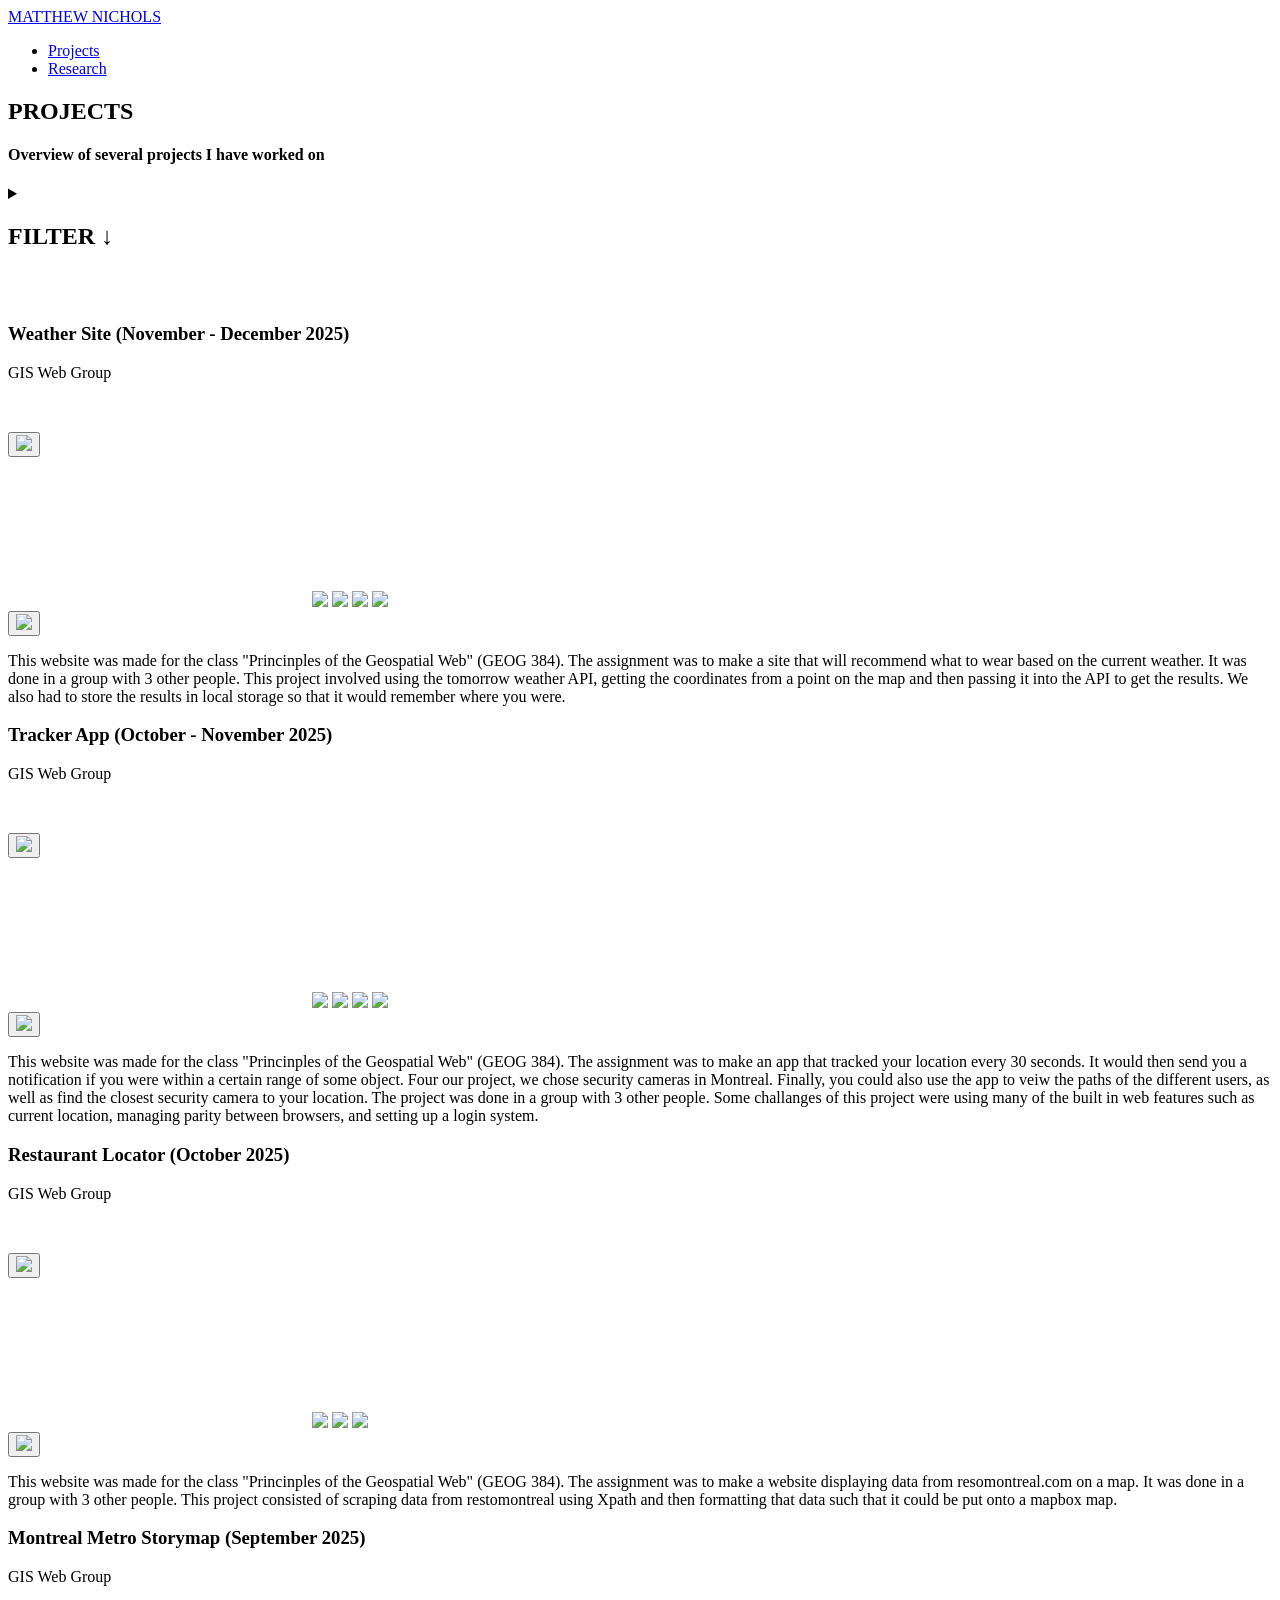
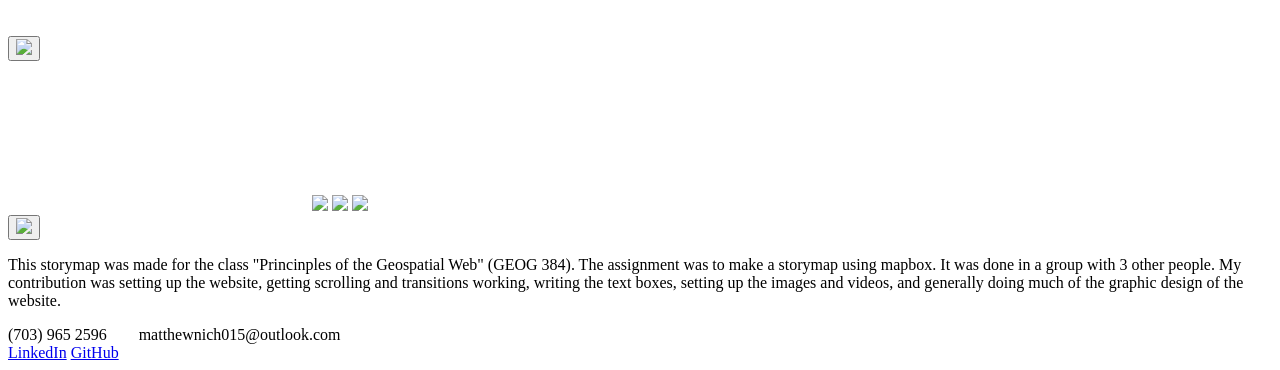
==== pages/projects.html @ a523c061 "Add files via upload" ====
<!DOCTYPE html>
<html lang="en">
<head>
  <meta charset="UTF-8" />
  <meta name="viewport" content="width=device-width, initial-scale=1.0" />
  <title>About — Portfolio</title>
  <link href="https://fonts.googleapis.com/css2?family=DM+Mono:ital,wght@0,300;0,400;1,300&family=DM+Sans:wght@300;400&display=swap" rel="stylesheet" />
  <link rel="stylesheet" href="../css/style.css" />
</head>
<body>

<!-- BANNER -->
  <nav>
    <a href="../index.html" class="nav-logo">MATTHEW NICHOLS</a>
    <ul class="nav-links">
      <li><a href="projects.html">Projects</a></li>
      <li><a href="research.html">Research</a></li>
    </ul>
  </nav>

<!-- TITLE -->
  <section id="title" class="title">
    <h1>PROJECTS</h1>
    <h4>Overview of several projects I have worked on</h4>
  </section>

<!-- FILTER -->
  <section id="filter">
    <details>
      <summary><h2>FILTER ↓</h2><p>&nbsp</p></summary>
<div class="filter-bar">
  <button class="filter-btn" id="filter-all">All</button>
  <button class="filter-btn" id="filter-none">None</button>
  <button class="filter-btn" data-filter="GIS">GIS</button>
  <button class="filter-btn" data-filter="Web">Web</button>
  <button class="filter-btn" data-filter="Python">Python</button>
  <button class="filter-btn" data-filter="Solo">Solo</button>
  <button class="filter-btn" data-filter="Solo">Group</button>  
</div>
    </details>

<!-- PROJECTS -->
  <section id="projects">
    <!-- Weather Site -->
    <div class="project-card" data-tags="GIS,Web,Group">
      <h3 class="card-title">Weather Site (November - December 2025)</h3>
        <div class="card-tags">
          <span class="filter-btn">GIS</span>
          <span class="filter-btn">Web</span>
          <span class="filter-btn">Group</span>          
        </div>
        <p class="small">&nbsp</p>
        <div class="project-carousel-wrapper">
          <button class="carousel-btn prev"><img src="../content/left-arrow.png"/></button>
          <div class="project-carousel">
            <div class="carousel-track">
              <video autoplay muted loop>
                <source src="../content/GEOG 384 - Assignment 4 Showcase.mp4" type="video/mp4">
              </video>
              <img src="../content/weather1.png"/>
              <img src="../content/weather2.png"/>
              <img src="../content/weather3.png"/>
              <img src="../content/weather4.png"/>              
            </div>
          </div>
          <button class="carousel-btn next"><img src="../content/right-arrow.png"/></button>
        </div>
      <div class="project-summary">
        <p>This website was made for the class "Princinples of the Geospatial Web" (GEOG 384). The assignment was to make a site that will recommend what to wear based on the current weather. It was done in a group with 3 other people. This project involved using the tomorrow weather API, getting the coordinates from a point on the map and then passing it into the API to get the results. We also had to store the results in local storage so that it would remember where you were.</p>
      </div>
    </div>

    <!-- Tracker App -->
    <div class="project-card" data-tags="GIS,Web,Group">
      <h3 class="card-title">Tracker App (October - November 2025)</h3>
        <div class="card-tags">
          <span class="filter-btn">GIS</span>
          <span class="filter-btn">Web</span>
          <span class="filter-btn">Group</span>          
        </div>
        <p class="small">&nbsp</p>
        <div class="project-carousel-wrapper">
          <button class="carousel-btn prev"><img src="../content/left-arrow.png"/></button>
          <div class="project-carousel">
            <div class="carousel-track">
              <video autoplay muted loop>
                <source src="../content/GEOG 384 - Assignment 3 Showcase.mp4" type="video/mp4">
              </video>
              <img src="../content/tracker1.png"/>
              <img src="../content/tracker2.png"/>
              <img src="../content/tracker3.png"/>
              <img src="../content/tracker4.png"/>              
            </div>
          </div>
          <button class="carousel-btn next"><img src="../content/right-arrow.png"/></button>
        </div>
      <div class="project-summary">
        <p>This website was made for the class "Princinples of the Geospatial Web" (GEOG 384). The assignment was to make an app that tracked your location every 30 seconds. It would then send you a notification if you were within a certain range of some object. Four our project, we chose security cameras in Montreal. Finally, you could also use the app to veiw the paths of the different users, as well as find the closest security camera to your location. The project was done in a group with 3 other people. Some challanges of this project were using many of the built in web features such as current location, managing parity between browsers, and setting up a login system.</p>
      </div>
    </div>

    <!-- Restaurant Locator -->
    <div class="project-card" data-tags="GIS,Web,Group">
      <h3 class="card-title">Restaurant Locator (October 2025)</h3>
        <div class="card-tags">
          <span class="filter-btn">GIS</span>
          <span class="filter-btn">Web</span>
          <span class="filter-btn">Group</span>          
        </div>
        <p class="small">&nbsp</p>
        <div class="project-carousel-wrapper">
          <button class="carousel-btn prev"><img src="../content/left-arrow.png"/></button>
          <div class="project-carousel">
            <div class="carousel-track">
              <video autoplay muted loop>
                <source src="../content/GEOG 384 - Assignment 2 Showcase.mp4" type="video/mp4">
              </video>
              <img src="../content/restaurant1.png"/>
              <img src="../content/restaurant2.png"/>
              <img src="../content/restaurant3.png"/>
            </div>
          </div>
          <button class="carousel-btn next"><img src="../content/right-arrow.png"/></button>
        </div>
      <div class="project-summary">
        <p>This website was made for the class "Princinples of the Geospatial Web" (GEOG 384). The assignment was to make a website displaying data from resomontreal.com on a map. It was done in a group with 3 other people. This project consisted of scraping data from restomontreal using Xpath and then formatting that data such that it could be put onto a mapbox map.</p>
      </div>
    </div>

    <!-- Storymap -->
    <div class="project-card" data-tags="GIS,Web,Group">
      <h3 class="card-title">Montreal Metro Storymap (September 2025)</h3>
        <div class="card-tags">
          <span class="filter-btn">GIS</span>
          <span class="filter-btn">Web</span>
          <span class="filter-btn">Group</span>          
        </div>
        <p class="small">&nbsp</p>
        <div class="project-carousel-wrapper">
          <button class="carousel-btn prev"><img src="../content/left-arrow.png"/></button>
          <div class="project-carousel">
            <div class="carousel-track">
              <video autoplay muted loop>
                <source src="../content/GEOG 384 - Assignment 1 Showcase.mp4" type="video/mp4">
              </video>
              <img src="../content/storymap1.png"/>
              <img src="../content/storymap2.png"/>
              <img src="../content/storymap3.png"/>
            </div>
          </div>
          <button class="carousel-btn next"><img src="../content/right-arrow.png"/></button>
        </div>
      <div class="project-summary">
        <p>This storymap was made for the class "Princinples of the Geospatial Web" (GEOG 384). The assignment was to make a storymap using mapbox. It was done in a group with 3 other people. My contribution was setting up the website, getting scrolling and transitions working, writing the text boxes, setting up the images and videos, and generally doing much of the graphic design of the website.</p>
      </div>
    </div>
  </section>

<!-- FOOTER -->
  <footer>
    <span>(703) 965 2596 &nbsp&nbsp&nbsp&nbsp&nbsp&nbsp  matthewnich015@outlook.com</span>
    <div class="footer-links">
      <a href="https://www.linkedin.com/in/matthew-nichols-441418328/">LinkedIn</a>
      <a href="https://github.com/matthewnich015">GitHub</a>
    </div>
  </footer>


  <script>
  // SMOOTH DROPDOWN
  document.querySelectorAll('details').forEach(el => {
    const summary = el.querySelector('summary');
    const content = el.querySelector('summary + *');

    content.style.height = '0';
    content.style.overflow = 'hidden';
    content.style.transition = 'height 0.3s ease';

    summary.addEventListener('click', e => {
      e.preventDefault();
      if (el.open) {
        content.style.height = content.scrollHeight + 'px';
        requestAnimationFrame(() => requestAnimationFrame(() => {
          content.style.height = '0';
        }));
        content.addEventListener('transitionend', () => el.removeAttribute('open'), { once: true });
      } else {
        el.setAttribute('open', '');
        content.style.height = content.scrollHeight + 'px';
      }
    });
  });

  // TAGS
  const activeFilters = new Set();

  function updateCards() {
    document.querySelectorAll('.project-card').forEach(card => {
      const tags = card.dataset.tags.split(',');
      if (activeFilters.size === 0 || !tags.some(t => activeFilters.has(t.trim()))) {
        card.style.display = 'none';
      } else {
        card.style.display = 'block';
      }
    });
  }

  document.getElementById('filter-all').addEventListener('click', () => {
    document.querySelectorAll('.filter-btn[data-filter]').forEach(b => {
      b.classList.add('active');
      activeFilters.add(b.dataset.filter);
    });
    updateCards();
  });

  document.getElementById('filter-none').addEventListener('click', () => {
    document.querySelectorAll('.filter-btn[data-filter]').forEach(b => {
      b.classList.remove('active');
    });
    activeFilters.clear();
    updateCards();
  });

  document.querySelectorAll('.filter-btn[data-filter]').forEach(btn => {
    btn.addEventListener('click', () => {
      if (btn.classList.contains('active')) {
        btn.classList.remove('active');
        activeFilters.delete(btn.dataset.filter);
      } else {
        btn.classList.add('active');
        activeFilters.add(btn.dataset.filter);
      }
      updateCards();
    });
  });

  // start with all on
  document.getElementById('filter-all').click();

  // CAROUSEL
  document.querySelectorAll('.project-carousel-wrapper').forEach(wrapper => {
    const track = wrapper.querySelector('.carousel-track');
    const items = track.children;
    let current = 0;

    function goTo(index) {
      current = (index + items.length) % items.length;
      track.style.transform = `translateX(-${current * 100}%)`;
    }

    wrapper.querySelector('.prev').addEventListener('click', () => goTo(current - 1));
    wrapper.querySelector('.next').addEventListener('click', () => goTo(current + 1));
  });
  </script>
</body>
</html>
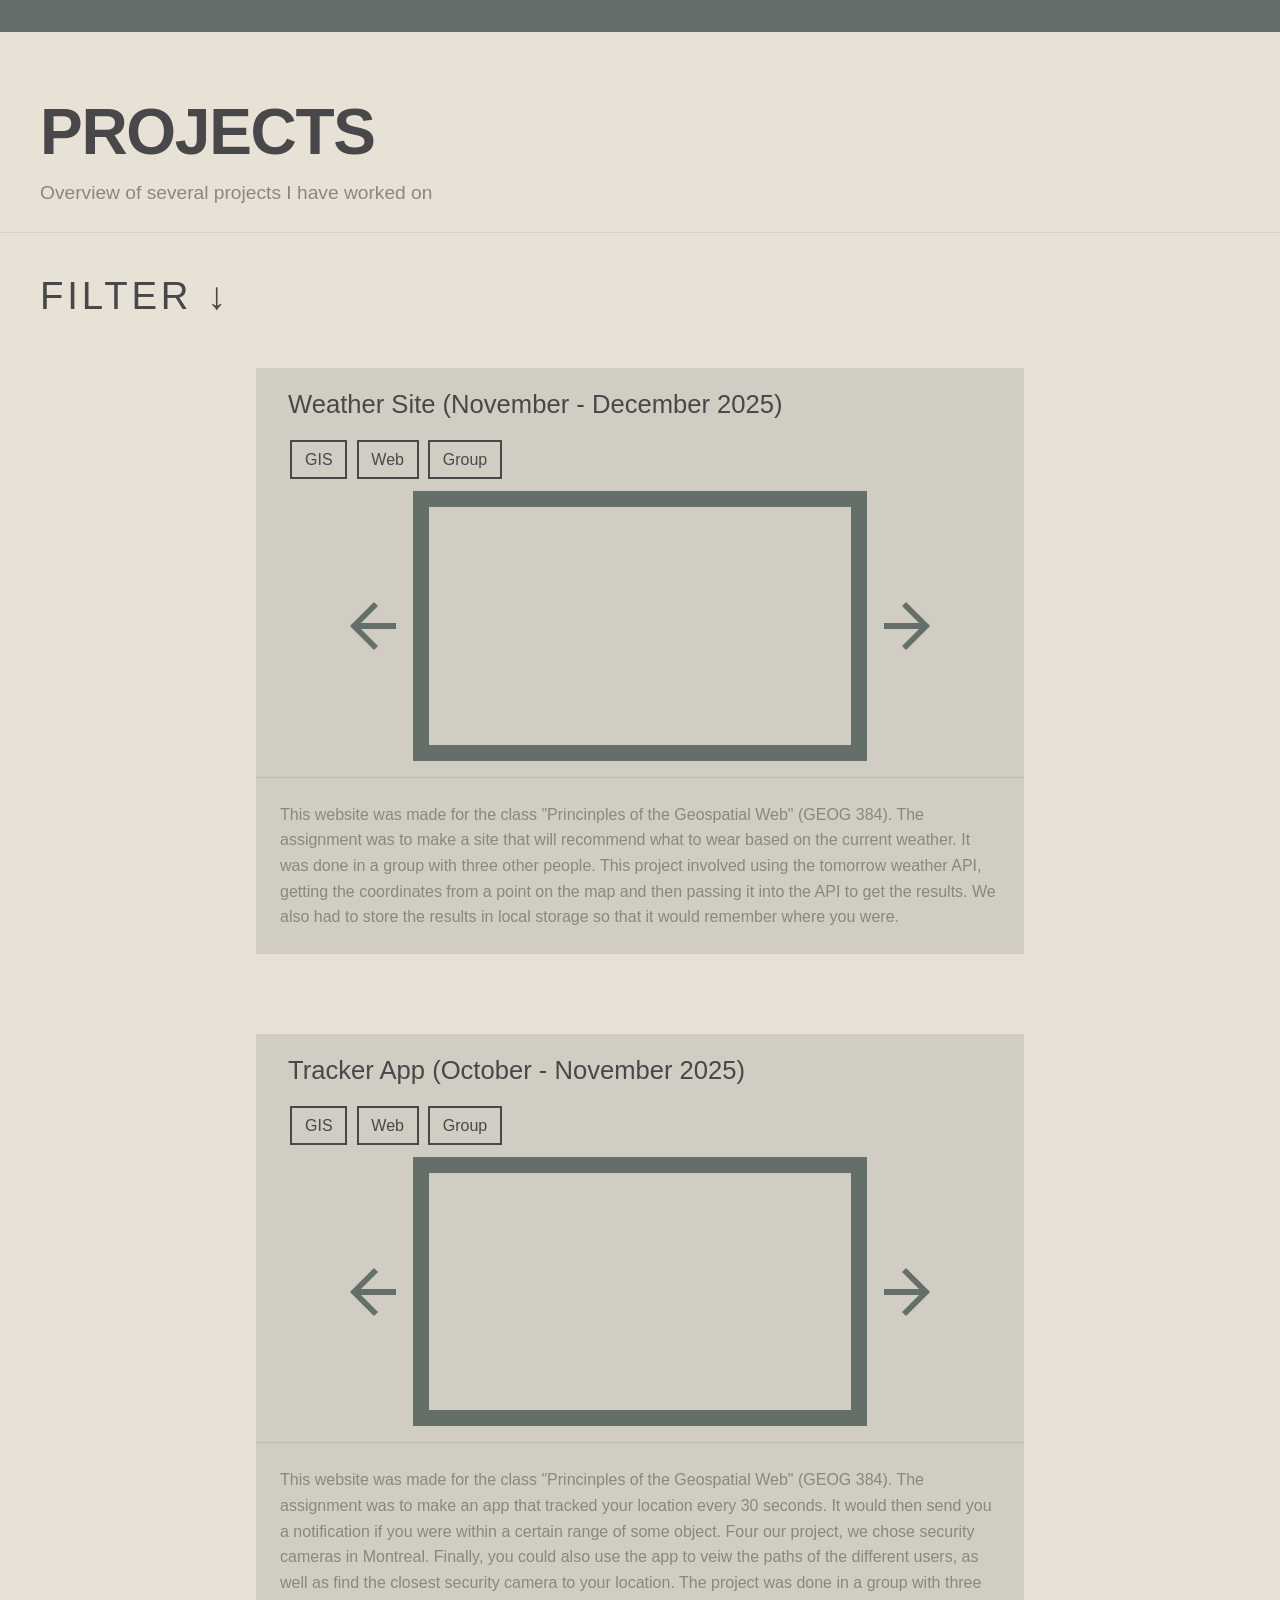
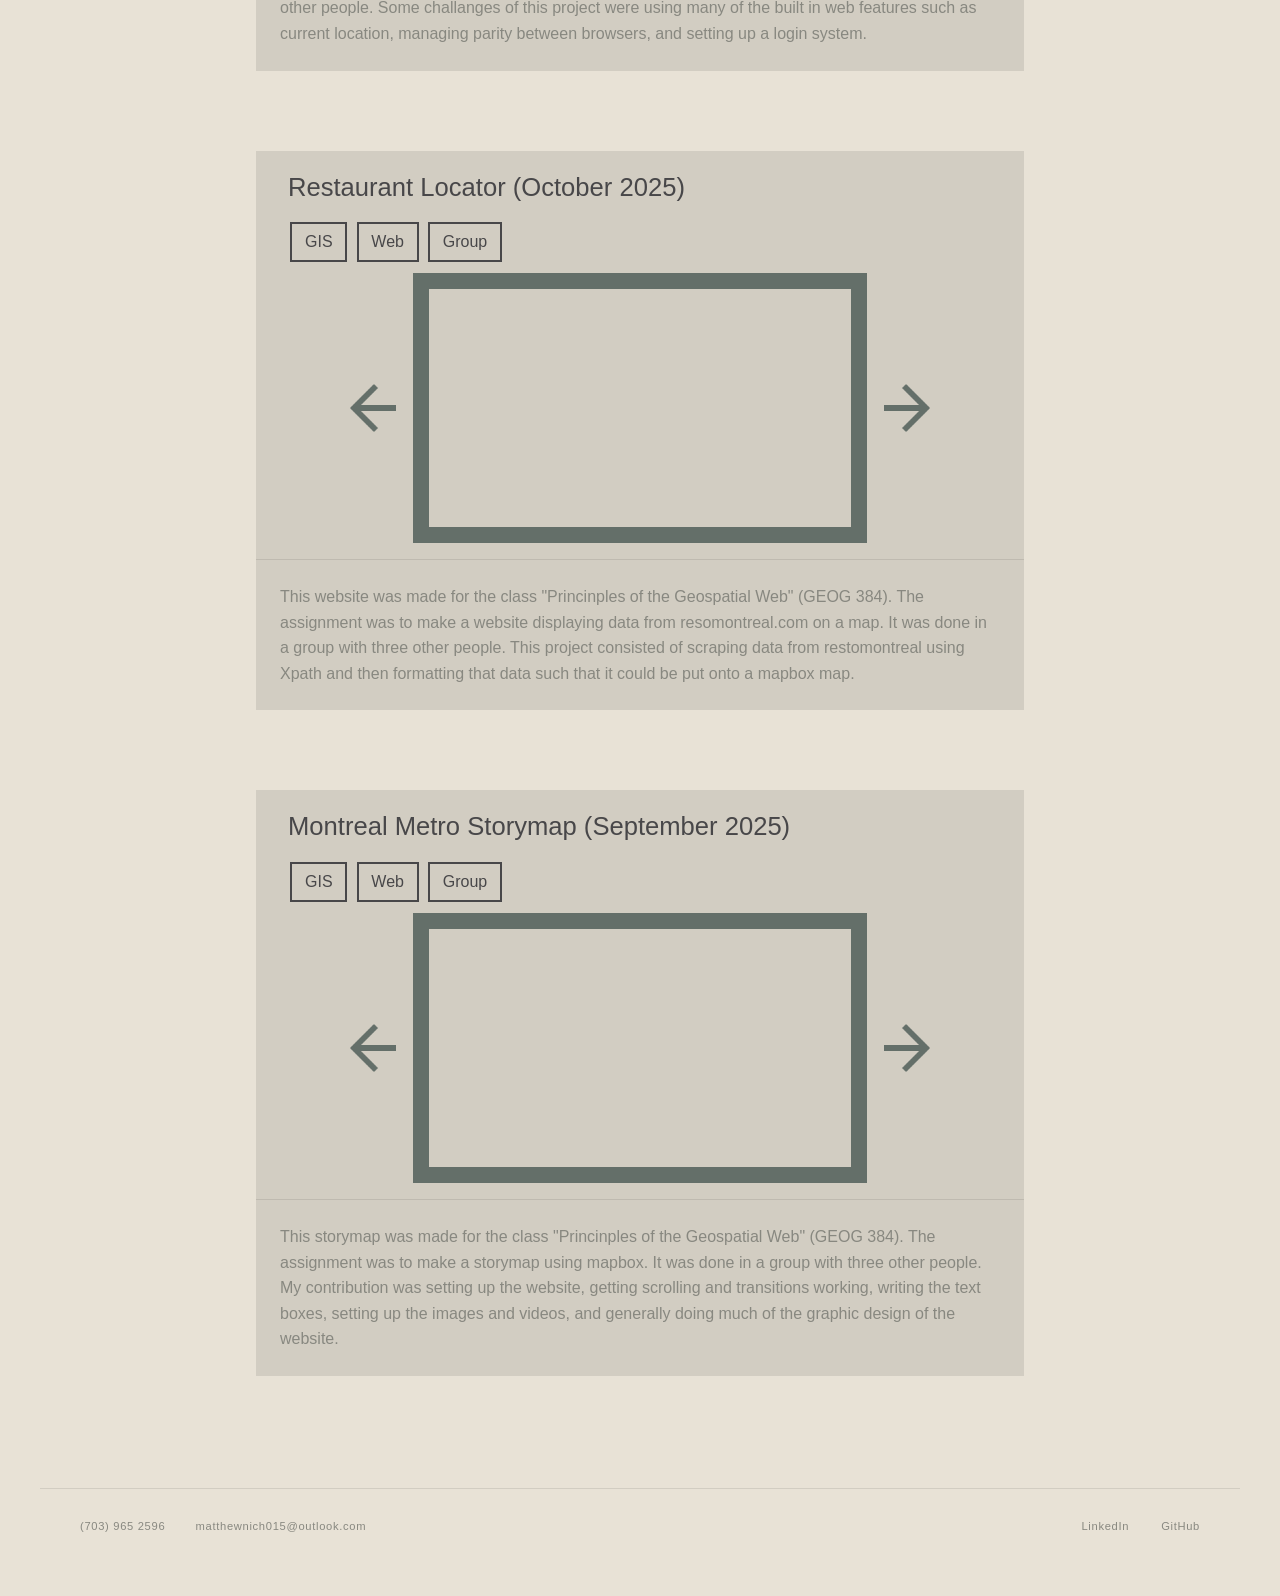
==== commit f3bfc519: "Update projects.html" ====
--- a/pages/projects.html
+++ b/pages/projects.html
@@ -66,7 +66,7 @@
           <button class="carousel-btn next"><img src="../content/right-arrow.png"/></button>
         </div>
       <div class="project-summary">
-        <p>This website was made for the class "Princinples of the Geospatial Web" (GEOG 384). The assignment was to make a site that will recommend what to wear based on the current weather. It was done in a group with 3 other people. This project involved using the tomorrow weather API, getting the coordinates from a point on the map and then passing it into the API to get the results. We also had to store the results in local storage so that it would remember where you were.</p>
+        <p>This website was made for the class "Princinples of the Geospatial Web" (GEOG 384). The assignment was to make a site that will recommend what to wear based on the current weather. It was done in a group with three other people. This project involved using the tomorrow weather API, getting the coordinates from a point on the map and then passing it into the API to get the results. We also had to store the results in local storage so that it would remember where you were.</p>
       </div>
     </div>
 
@@ -89,13 +89,13 @@
               <img src="../content/tracker1.png"/>
               <img src="../content/tracker2.png"/>
               <img src="../content/tracker3.png"/>
-              <img src="../content/tracker4.png"/>              
-            </div>
-          </div>
-          <button class="carousel-btn next"><img src="../content/right-arrow.png"/></button>
-        </div>
-      <div class="project-summary">
-        <p>This website was made for the class "Princinples of the Geospatial Web" (GEOG 384). The assignment was to make an app that tracked your location every 30 seconds. It would then send you a notification if you were within a certain range of some object. Four our project, we chose security cameras in Montreal. Finally, you could also use the app to veiw the paths of the different users, as well as find the closest security camera to your location. The project was done in a group with 3 other people. Some challanges of this project were using many of the built in web features such as current location, managing parity between browsers, and setting up a login system.</p>
+              <img src="../content/tracker4.png"/>
+            </div>
+          </div>
+          <button class="carousel-btn next"><img src="../content/right-arrow.png"/></button>
+        </div>
+      <div class="project-summary">
+        <p>This website was made for the class "Princinples of the Geospatial Web" (GEOG 384). The assignment was to make an app that tracked your location every 30 seconds. It would then send you a notification if you were within a certain range of some object. Four our project, we chose security cameras in Montreal. Finally, you could also use the app to veiw the paths of the different users, as well as find the closest security camera to your location. The project was done in a group with three other people. Some challanges of this project were using many of the built in web features such as current location, managing parity between browsers, and setting up a login system.</p>
       </div>
     </div>
 
@@ -123,7 +123,7 @@
           <button class="carousel-btn next"><img src="../content/right-arrow.png"/></button>
         </div>
       <div class="project-summary">
-        <p>This website was made for the class "Princinples of the Geospatial Web" (GEOG 384). The assignment was to make a website displaying data from resomontreal.com on a map. It was done in a group with 3 other people. This project consisted of scraping data from restomontreal using Xpath and then formatting that data such that it could be put onto a mapbox map.</p>
+        <p>This website was made for the class "Princinples of the Geospatial Web" (GEOG 384). The assignment was to make a website displaying data from resomontreal.com on a map. It was done in a group with three other people. This project consisted of scraping data from restomontreal using Xpath and then formatting that data such that it could be put onto a mapbox map.</p>
       </div>
     </div>
 
@@ -151,7 +151,7 @@
           <button class="carousel-btn next"><img src="../content/right-arrow.png"/></button>
         </div>
       <div class="project-summary">
-        <p>This storymap was made for the class "Princinples of the Geospatial Web" (GEOG 384). The assignment was to make a storymap using mapbox. It was done in a group with 3 other people. My contribution was setting up the website, getting scrolling and transitions working, writing the text boxes, setting up the images and videos, and generally doing much of the graphic design of the website.</p>
+        <p>This storymap was made for the class "Princinples of the Geospatial Web" (GEOG 384). The assignment was to make a storymap using mapbox. It was done in a group with three other people. My contribution was setting up the website, getting scrolling and transitions working, writing the text boxes, setting up the images and videos, and generally doing much of the graphic design of the website.</p>
       </div>
     </div>
   </section>
--- a/css/style.css
+++ b/css/style.css
@@ -0,0 +1,443 @@
+*, *::before, *::after { box-sizing: border-box; margin: 0; padding: 0; }
+
+:root {
+  --bg: #e8e2d6;
+  --fg: #484749;
+  --muted: #888880;
+  --nav-collapsed: 2.5vw;
+  --nav-expanded: 5vw;
+}
+
+html { scroll-behavior: smooth; }
+
+body {
+  background: var(--bg);
+  color: var(--fg);
+  font-family: 'DM Sans', sans-serif;
+  font-weight: 300;
+  line-height: 1.6;
+}
+
+/* BANNER */
+nav {
+  position: fixed;
+  top: 0; left: 0; right: 0;
+  z-index: 100;
+  height: var(--nav-collapsed);
+  display: flex;
+  align-items: center;
+  justify-content: space-between;
+  padding: 0 2.5rem;
+  background: #646f69;
+  overflow: hidden;
+  --fg: #fcfcfa;
+  --muted: #d9d9d2;
+  transition: height 0.45s cubic-bezier(0.16, 1, 0.3, 1),
+              background 0.35s ease,
+              backdrop-filter 0.35s ease;
+}
+
+nav:hover {
+  height: var(--nav-expanded);
+  backdrop-filter: blur(12px);
+  -webkit-backdrop-filter: blur(12px);
+}
+
+/* contents fade in on expand */
+nav .nav-logo,
+nav .nav-links {
+  opacity: 0;
+  transform: translateY(-4px);
+  transition: opacity 0.3s ease 0.1s, transform 0.3s ease 0.1s;
+  pointer-events: none;
+}
+
+nav:hover .nav-logo,
+nav:hover .nav-links {
+  opacity: 1;
+  transform: translateY(0);
+  pointer-events: auto;
+}
+
+.nav-logo {
+  font-family: Tahoma, Verdana, sans-serif;
+  font-size: 0.8rem;
+  letter-spacing: 0.08em;
+  text-decoration: none;
+  color: var(--fg);
+}
+
+.nav-links {
+  display: flex;
+  gap: 2.5rem;
+  list-style: none;
+}
+
+.nav-links a {
+  font-size: 0.78rem;
+  letter-spacing: 0.06em;
+  text-transform: uppercase;
+  text-decoration: none;
+  color: var(--muted);
+  transition: color 0.2s;
+}
+
+.nav-links a:hover { 
+  color: var(--fg); 
+  font-weight: 600;
+}
+.nav-links a.active { color: var(--fg); }
+
+/* GENERAL TEXT */
+
+h1 {
+  font-size: clamp(2.2rem, 6vw, 4rem);
+  font-weight: 600;
+  line-height: 1.15;
+  letter-spacing: -0.02em;
+  margin-bottom: .5rem;
+}
+
+h2 {
+  font-size: clamp(1.2rem, 4vw, 2.4rem);
+  font-weight: 300;
+  letter-spacing: .1em;
+  margin-bottom: -1rem;
+}
+
+h3 {
+  font-size: clamp(.5rem, 2vw, 2.4rem);
+  font-weight: 300;
+  letter-spacing: 0em;
+  margin-bottom: .5rem;
+}
+
+h4 {
+  font-size: clamp(.5rem, 1.5vw, 2.4rem);
+  font-weight: 300;
+  letter-spacing: 0em;
+  margin-bottom: .5rem;
+    color: var(--muted);
+}
+
+p {
+  font-size: 1rem;
+  color: var(--muted);
+}
+
+.small { font-size: .5rem; }
+
+li {
+  font-size: 1rem;
+  color: var(--muted);
+  padding-left: .5rem;
+}
+
+ul {
+  padding-left: 1rem;
+}
+
+details summary {
+  cursor: pointer;
+  list-style: none;
+}
+
+details summary h3 {
+  display: inline;
+}
+
+details summary:hover h3 {
+  font-weight: 600;
+}
+
+details summary:hover h2 {
+    font-weight: 600;
+}
+
+details summary + * {
+  overflow: hidden;
+  height: 0;
+  transition: height 0.3s ease;
+}
+
+p a {
+  color: var(--fg);
+  text-decoration: underline;
+  text-underline-offset: 3px;
+}
+
+/* SECTIONS */
+section {
+  display: flex;
+  flex-direction: column;
+  justify-content: center;
+  padding: 2rem 2.5rem 2rem;
+  margin: 0;
+}
+
+.title {
+  padding-top: 6rem;
+  padding-bottom: 1rem;
+}
+
+.alignWithGrid {
+    margin: 0rem 10rem 1rem 10rem;
+}
+
+.label {
+  font-family: Tahoma, Verdana, sans-serif;
+  font-size: 0.7rem;
+  letter-spacing: 0.12em;
+  text-transform: uppercase;
+  color: var(--muted);
+  margin-bottom: 1.5rem;
+}
+
+section + section { border-top: 1px solid rgba(26,26,24,0.08); }
+
+/* RESUME */
+
+.resume-grid {
+  display: grid;
+  grid-template-columns: 1fr 1fr;
+  gap: 2rem;
+  margin: -3rem 10rem 1rem 10rem;
+}
+
+.resume-header {
+  display: flex;
+  align-items: center;
+  gap: 1rem;
+  margin-top: 2.5rem;
+}
+
+.download-btn {
+  width: 2rem;
+  transition: transform 0.2s ease;
+  margin-top: 1.5rem;
+}
+
+.download-btn:hover {
+  transform: scale(1.2);
+}
+
+/* FILTER BOX */
+.filter-bar {
+  display: flex;
+  flex-wrap: wrap;
+  gap: 0.5rem;
+  margin-bottom: 2rem;
+  padding: 2px;
+}
+
+.filter-btn {
+  padding: 0.3rem 0.8rem;
+  background: none;
+  cursor: pointer;
+  font-family: inherit;
+  color: var(--muted);
+  border: 1px solid var(--muted);
+  outline: 1px solid transparent;
+  transition: color 0.2s, outline-color 0.2s;
+}
+
+.filter-btn:hover {
+  color: var(--fg);
+  outline: 2px solid var(--fg);
+  border-color: transparent;
+}
+
+.filter-btn.active {
+  background: var(--fg);
+  color: var(--bg);
+  border-color: var(--fg);
+}
+
+/* PROJECT CARD */
+.project-card {
+  width: 60vw;
+  margin: 0 auto;
+  background: rgba(26,26,24,0.1);
+  margin-bottom: 5rem;
+}
+
+.card-title {
+  margin: 1rem 0rem 1rem 2rem;
+}
+
+.card-tags {
+  display: flex;
+  flex-wrap: wrap;
+  gap: 0.5rem;
+  margin: 0.5rem 0 1rem 0;
+  padding-left: 2rem;
+}
+
+.card-tags .filter-btn {
+  color: var(--fg);
+  border-color: var(--fg);
+  box-shadow: 0 0 0 1px var(--fg);
+  pointer-events: none;
+  margin-left: .2rem;
+}
+
+.project-carousel-wrapper {
+  display: flex;
+  align-items: center;
+  gap: 1rem;
+  width: 80%;
+  margin: 0 auto 2rem;
+}
+
+.project-carousel {
+  flex: 1;
+  aspect-ratio: 16/9;
+  overflow: hidden;
+  outline: 1rem solid #646f69;
+}
+
+.carousel-track {
+  display: flex;
+  height: 100%;
+  transition: transform 0.4s ease;
+}
+
+.carousel-track img,
+.carousel-track video {
+  min-width: 100%;
+  height: 100%;
+  object-fit: cover;
+}
+
+.carousel-btn {
+  width: 3rem;
+  height: 3rem;
+  background: none;
+  border: none;
+  padding: 0;
+  cursor: pointer;
+  transition: transform 0.2s ease;
+  margin: 0rem 1rem 0rem 1rem;
+}
+
+.carousel-btn:hover {
+  transform: scale(1.2);
+}
+
+.carousel-btn img {
+  width: 100%;
+  height: 100%;
+  object-fit: contain;
+}
+.project-summary {
+  padding: 1.5rem;
+  border-top: 1px solid rgba(26,26,24,0.1);
+}
+
+
+/* FOOTER */
+footer {
+  border-top: .1vw solid rgba(26,26,24,0.1);
+  padding: 1.8rem 2.5rem;
+  display: flex;
+  align-items: center;
+  justify-content: space-between;
+  font-family: Tahoma, Verdana, sans-serif;
+  font-size: 0.7rem;
+  letter-spacing: 0.06em;
+  color: var(--muted);
+}
+
+footer a {
+  color: var(--muted);
+  text-decoration: none;
+  transition: color 0.2s;
+}
+
+footer a:hover { color: var(--fg); }
+
+.footer-links { display: flex; gap: 2rem; }
+
+
+/* MOBILE SETTINGS */
+@media (max-width: 768px) {
+  :root {
+    --nav-collapsed: 5vw;
+    --nav-expanded: 15vw;
+  }
+
+  .resume-grid {
+    grid-template-columns: 1fr;
+    margin: 0 1rem;
+  }
+
+  .project-carousel {
+    outline-width: 0.4rem;
+  }
+
+  .title {
+    padding-top: 4rem;
+  }
+
+  section {
+    padding: 1.5rem 1rem;
+  }
+
+  .alignWithGrid {
+    margin: 0 1rem;
+  }
+
+  h1 {
+    margin-top: 1rem;
+  }
+
+  h2 {
+    font-size: clamp(1.2rem, 6vw, 2.4rem);
+  }
+
+  h3 {
+    font-size: clamp(0.9rem, 5vw, 1.5rem);
+  }
+
+  h4 {
+    font-size: clamp(0.8rem, 5vw, 1.2rem);
+  }
+
+  .carousel-btn {
+    width: 1rem;
+    height: 1rem;
+  }
+
+  .project-carousel-wrapper {
+    width: 80vw;
+  }
+
+  .project-card {
+    width: 80vw;
+    margin: 0 auto;
+    margin-bottom: 5rem;
+  }
+
+  .card-tags {
+    padding-left: 1rem;
+  }
+
+  .card-title {
+    margin-left: 1rem;
+  }
+
+  nav {
+    height: var(--nav-expanded);
+  }
+
+  nav .nav-logo,
+  nav .nav-links {
+    opacity: 1;
+    transform: translateY(0);
+    pointer-events: auto;
+  }
+
+  footer {
+    padding: 1.8rem 1rem;
+  }
+}
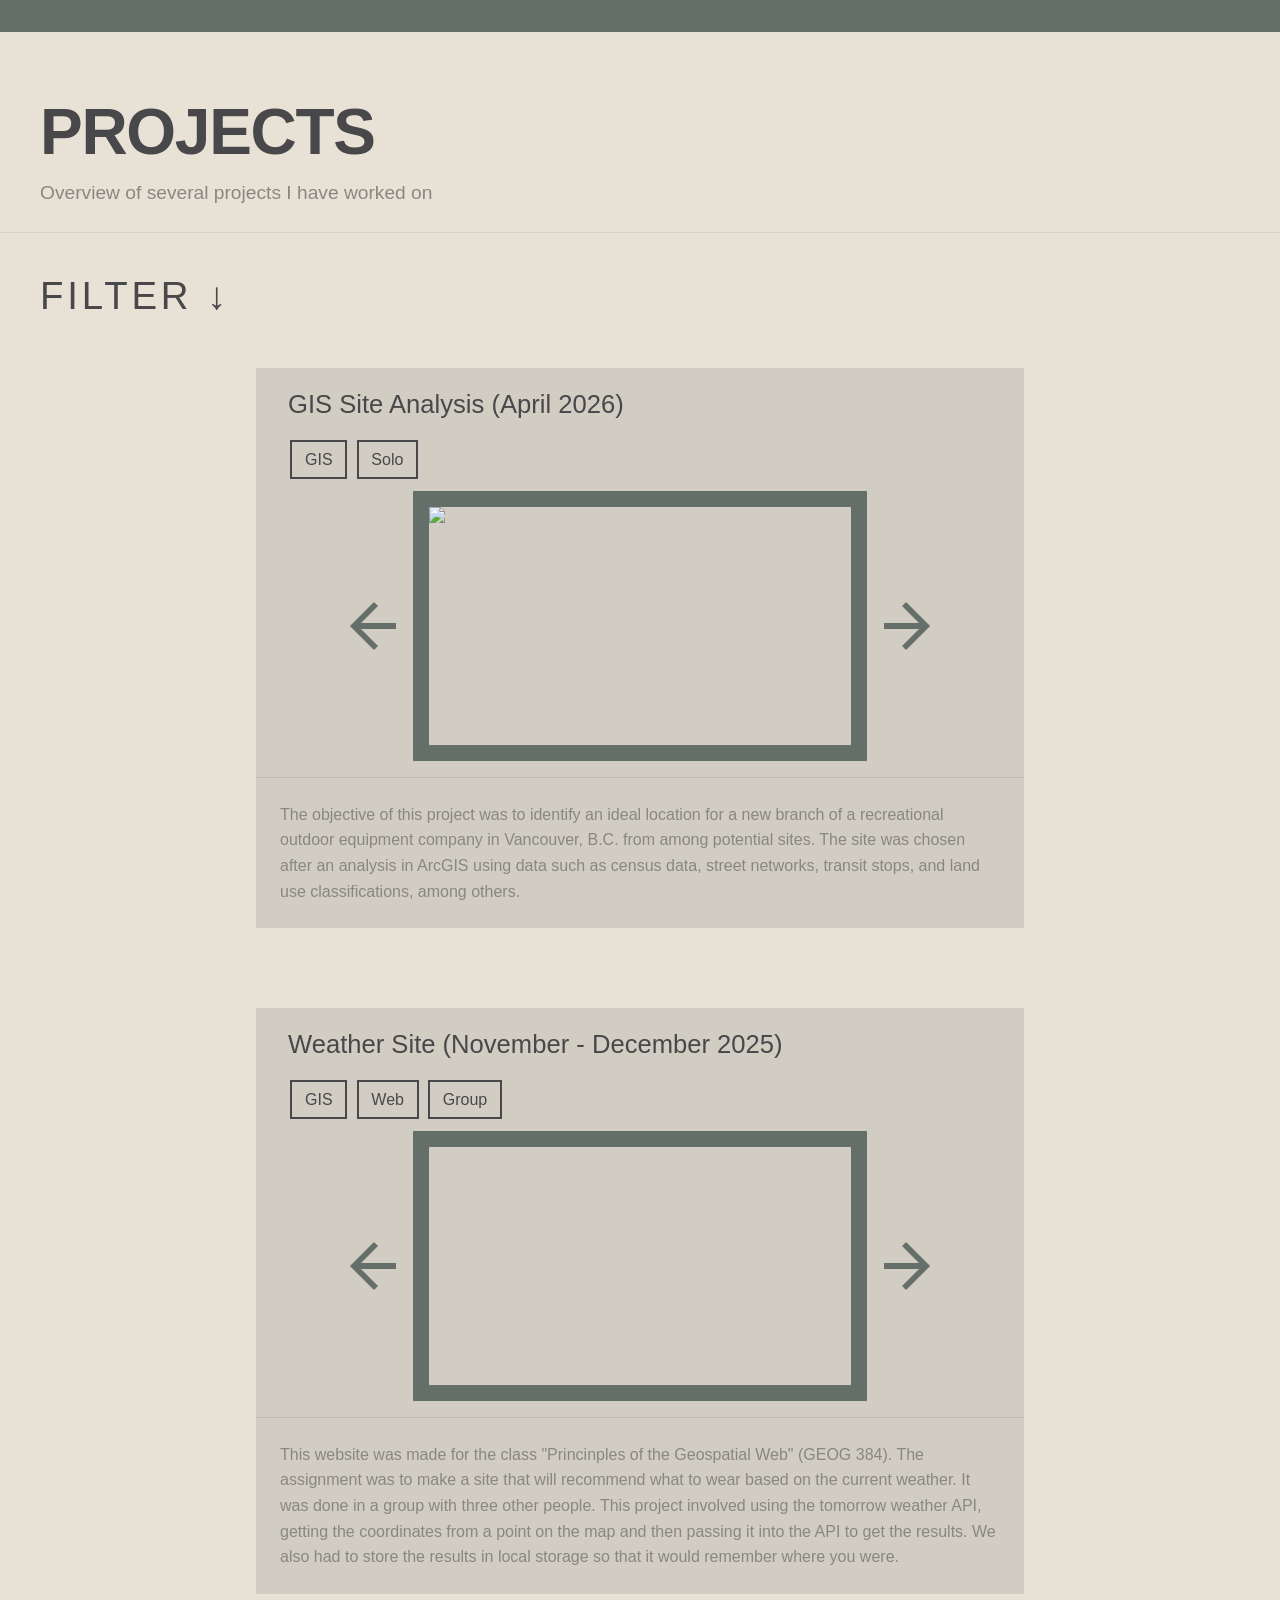
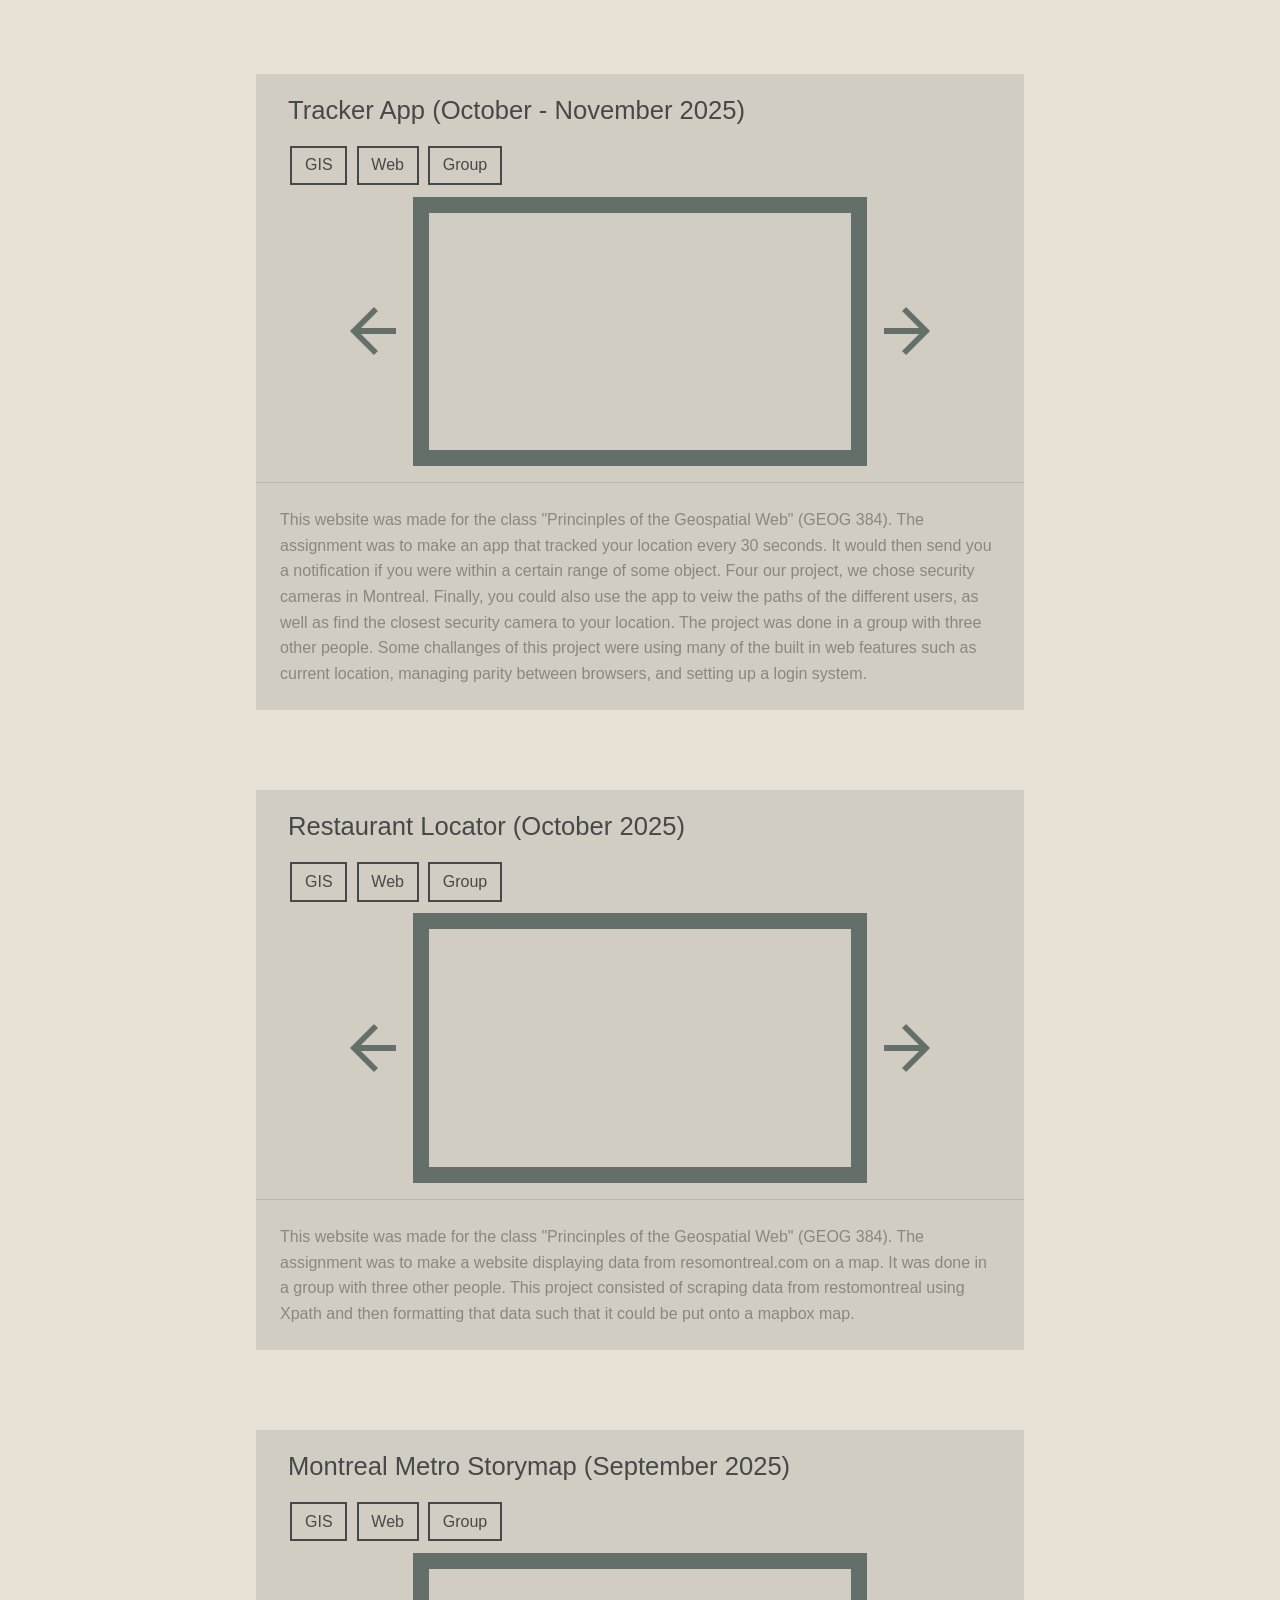
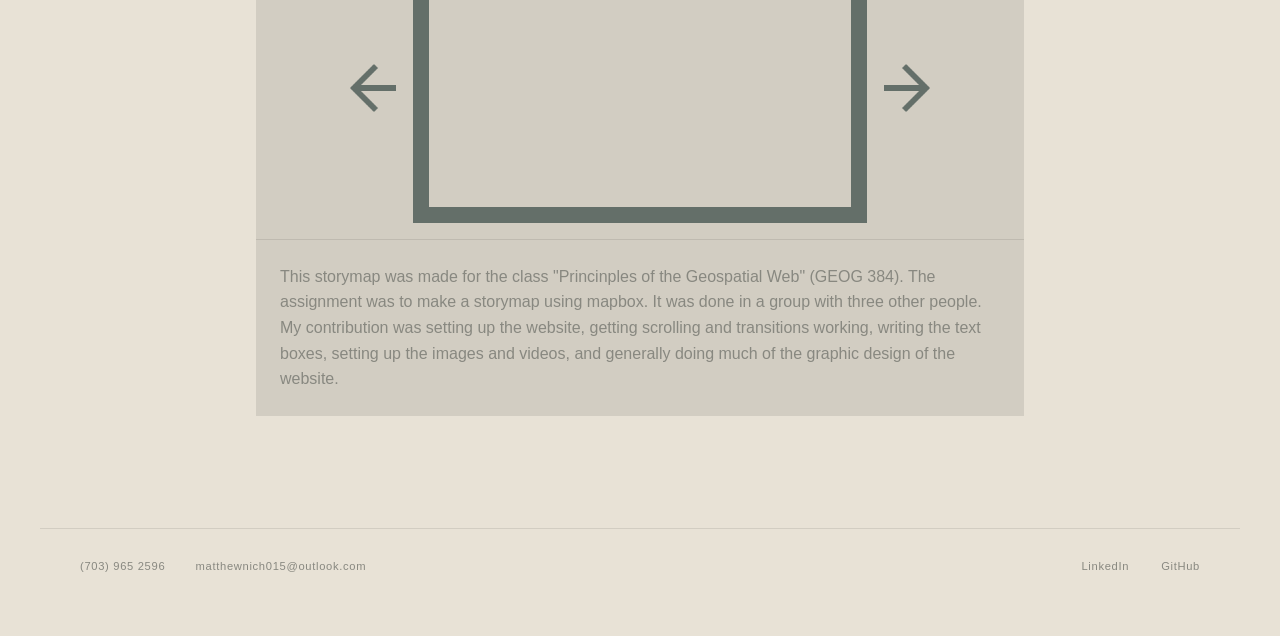
==== commit ae8d0056: "Update projects.html" ====
--- a/pages/projects.html
+++ b/pages/projects.html
@@ -35,12 +35,38 @@
   <button class="filter-btn" data-filter="Web">Web</button>
   <button class="filter-btn" data-filter="Python">Python</button>
   <button class="filter-btn" data-filter="Solo">Solo</button>
-  <button class="filter-btn" data-filter="Solo">Group</button>  
+  <button class="filter-btn" data-filter="Group">Group</button>  
 </div>
     </details>
 
 <!-- PROJECTS -->
   <section id="projects">
+    <!-- 314 Final Project -->
+    <div class="project-card" data-tags="GIS,Solo">
+      <h3 class="card-title">GIS Site Analysis (April 2026)</h3>
+        <div class="card-tags">
+          <span class="filter-btn">GIS</span>
+          <span class="filter-btn">Solo</span>          
+        </div>
+        <p class="small">&nbsp</p>
+        <div class="project-carousel-wrapper">
+          <button class="carousel-btn prev"><img src="../content/left-arrow.png"/></button>
+          <div class="project-carousel">
+            <div class="carousel-track">
+              <img src="../content/314 Project1.png"/>
+              <img src="../content/314 Project2.png"/>
+              <img src="../content/314 Project3.png"/>
+              <img src="../content/314 Project4.png"/>        
+              <img src="../content/314 Project5.png"/>     
+            </div>
+          </div>
+          <button class="carousel-btn next"><img src="../content/right-arrow.png"/></button>
+        </div>
+      <div class="project-summary">
+        <p>The objective of this project was to identify an ideal location for a new branch of a recreational outdoor equipment company in Vancouver, B.C. from among potential sites. The site was chosen after an analysis in ArcGIS using data such as census data, street networks, transit stops, and land use classifications, among others.</p>
+      </div>
+    </div>
+
     <!-- Weather Site -->
     <div class="project-card" data-tags="GIS,Web,Group">
       <h3 class="card-title">Weather Site (November - December 2025)</h3>
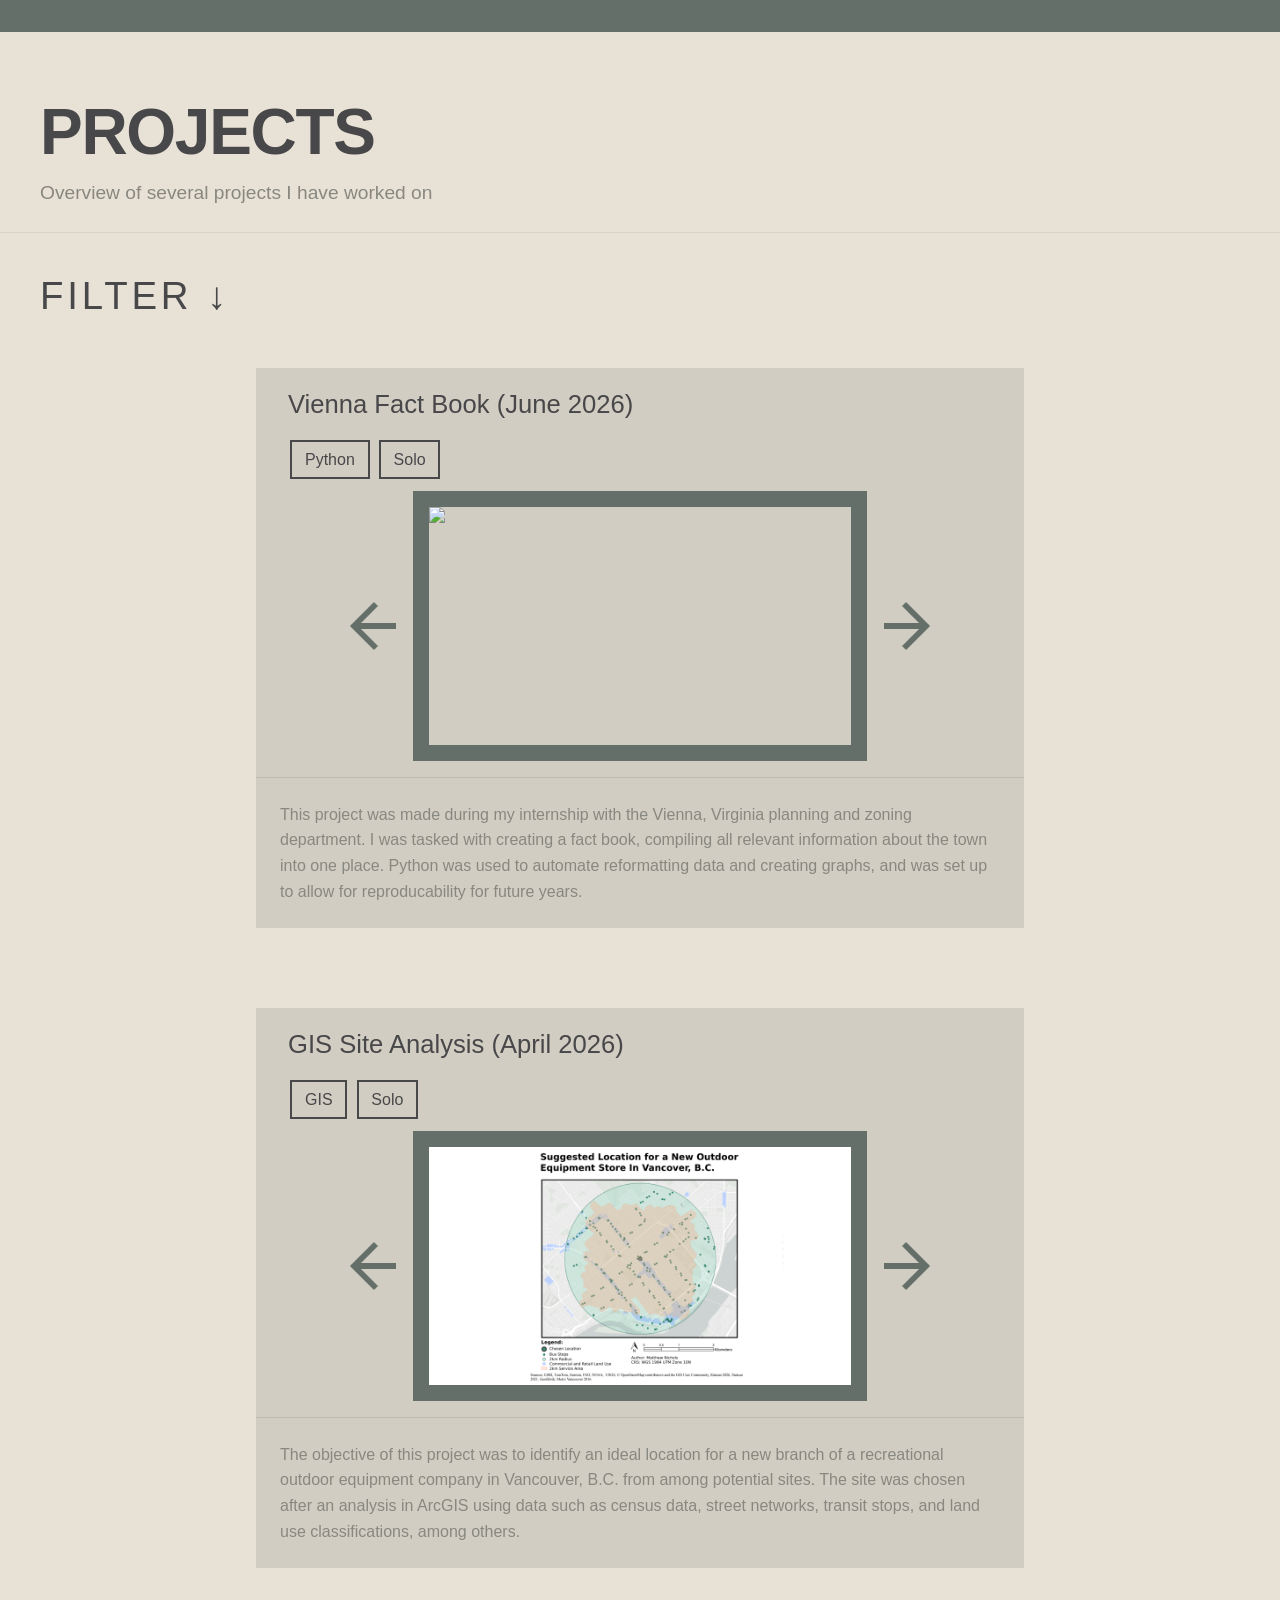
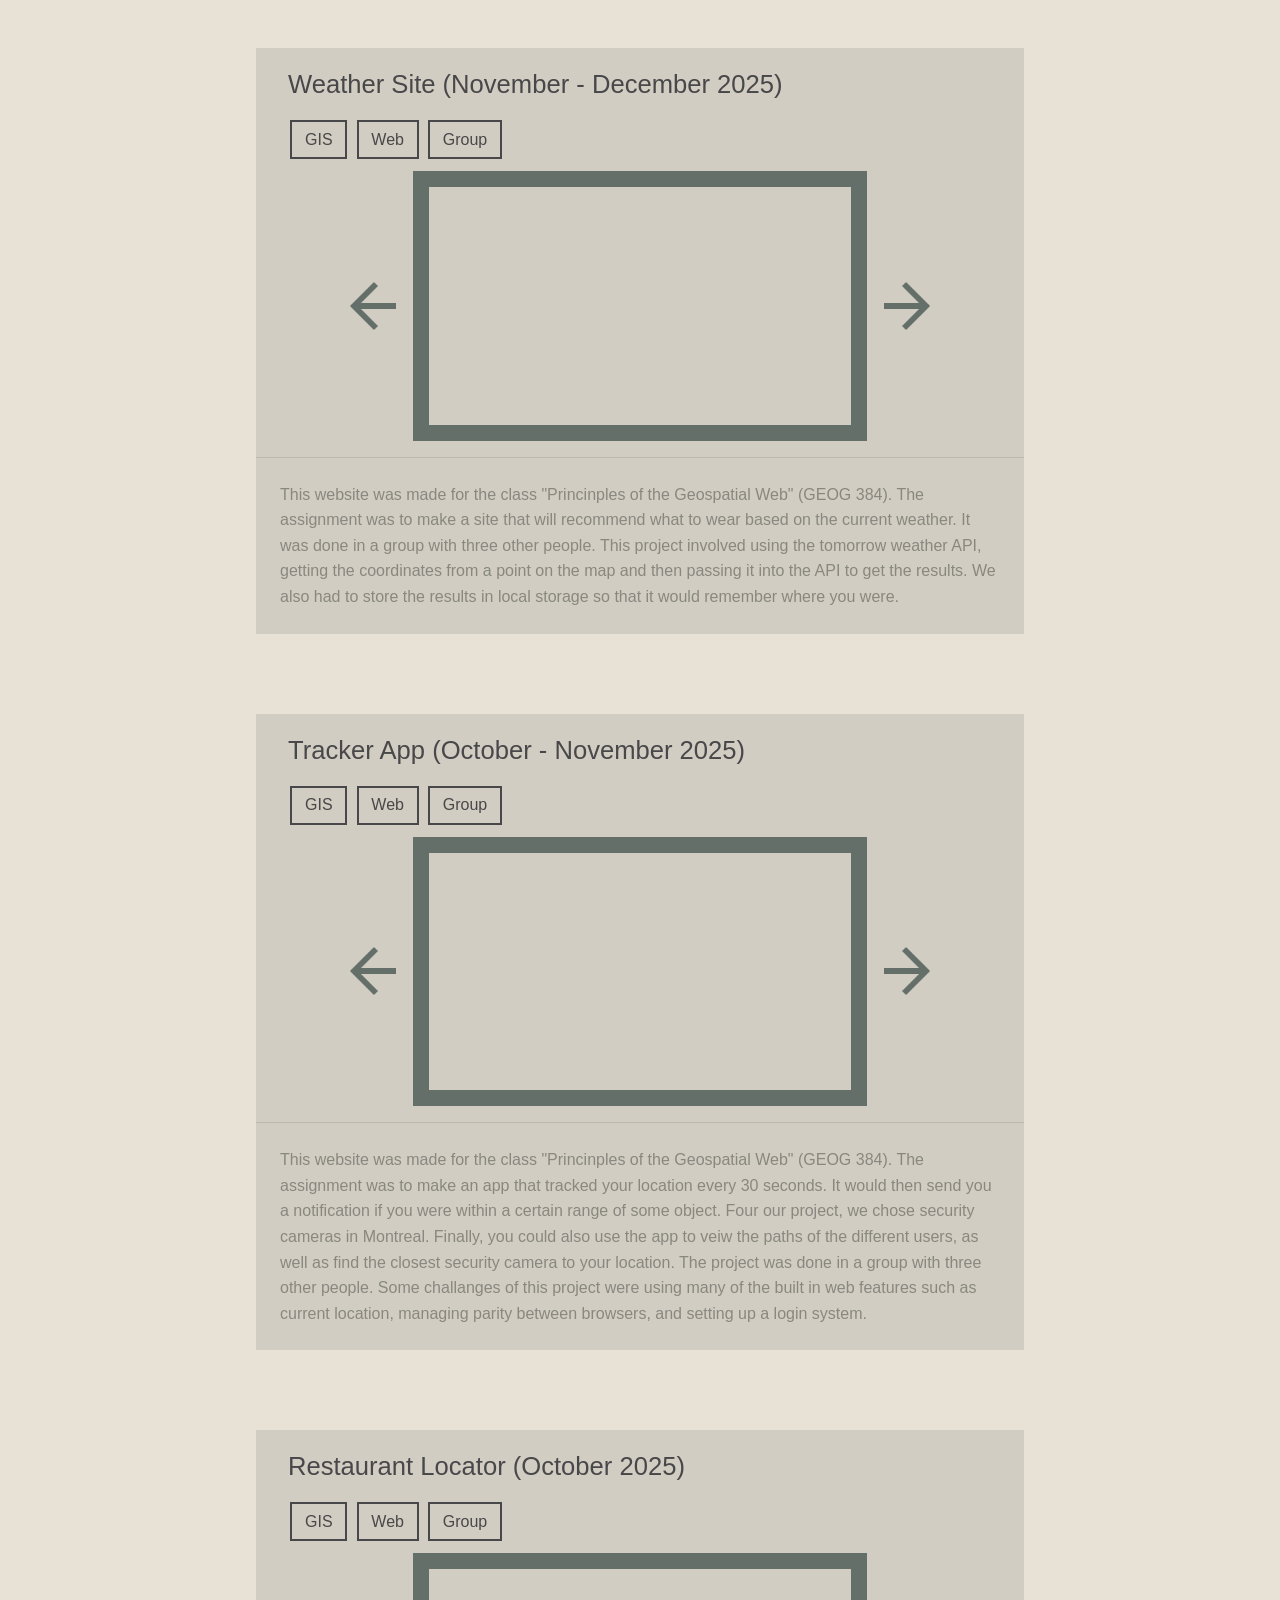
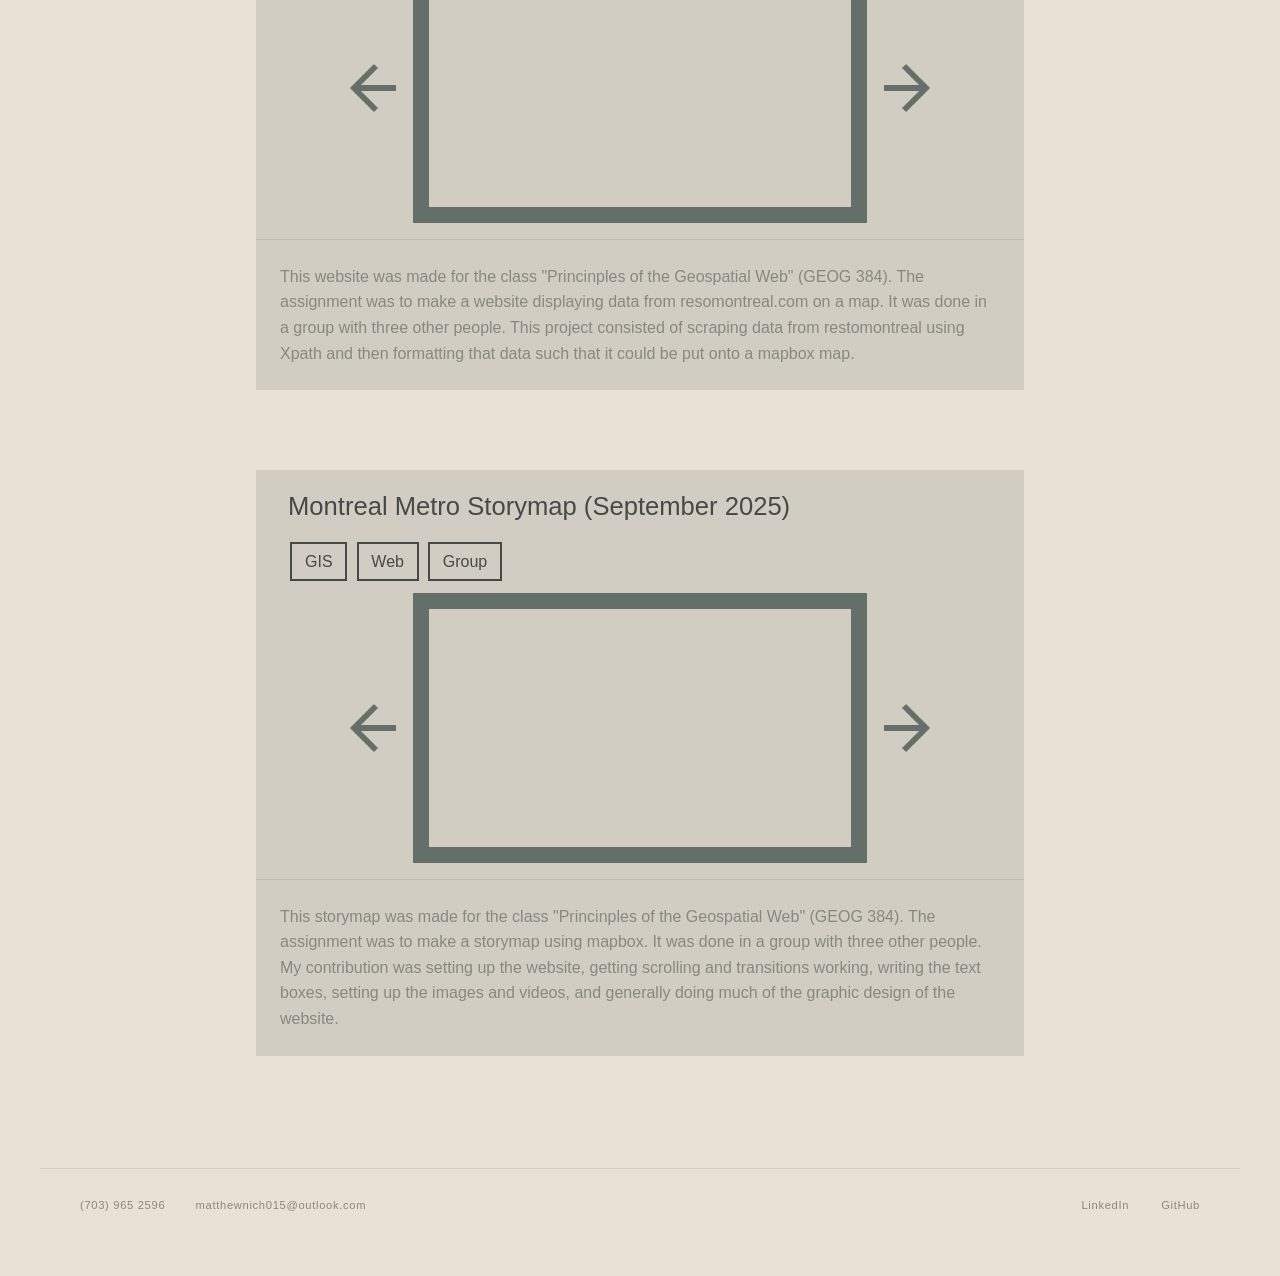
==== commit 2d438c39: "added factbook" ====
--- a/pages/projects.html
+++ b/pages/projects.html
@@ -41,6 +41,35 @@
 
 <!-- PROJECTS -->
   <section id="projects">
+	<!-- Vienna Fact Book -->
+	<div class="project-card" data-tags="Python,Solo">
+	  <h3 class="card-title">Vienna Fact Book (June 2026)</h3>
+		<div class="card-tags">
+		  <span class="filter-btn">Python</span>
+		  <span class="filter-btn">Solo</span>          
+		</div>
+		<p class="small">&nbsp</p>
+		<div class="project-carousel-wrapper">
+		  <button class="carousel-btn prev"><img src="../content/left-arrow.png"/></button>
+		  <div class="project-carousel">
+			<div class="carousel-track">
+			  <img src="../content/factbook1.png"/>
+			  <img src="../content/factbook2.png"/>
+			  <img src="../content/factbook3.png"/>
+			  <img src="../content/factbook4.png"/>        
+			  <img src="../content/factbook5.png"/>     
+			  <img src="../content/factbook6.png"/>     
+			  <img src="../content/factbook7.png"/>     
+			  <img src="../content/factbook8.png"/>     			  
+			</div>
+		  </div>
+		  <button class="carousel-btn next"><img src="../content/right-arrow.png"/></button>
+		</div>
+	  <div class="project-summary">
+		<p>This project was made during my internship with the Vienna, Virginia planning and zoning department. I was tasked with creating a fact book, compiling all relevant information about the town into one place. Python was used to automate reformatting data and creating graphs, and was set up to allow for reproducability for future years.</p>
+	  </div>
+	</div>
+  
     <!-- 314 Final Project -->
     <div class="project-card" data-tags="GIS,Solo">
       <h3 class="card-title">GIS Site Analysis (April 2026)</h3>
